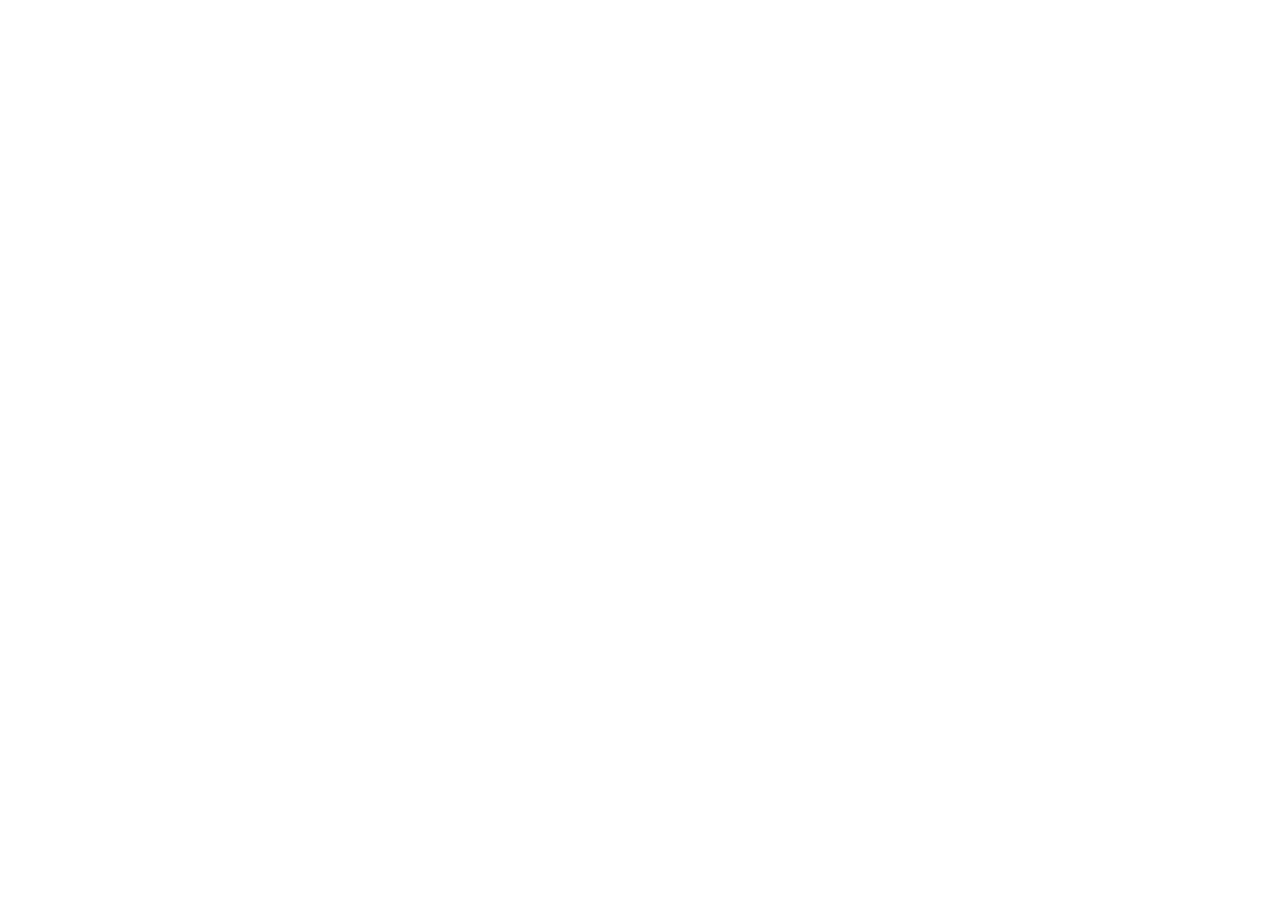
==== index.html @ 69bbf818 "Create index.html" ====
<!DOCTYPE html>
<html lang="pt-br">
<head>
    <meta charset="UTF-8">
    <meta name="viewport" content="width=device-width, initial-scale=1.0">
    <title>Projeto Redes Sociais</title>
    <link rel="shortcut icon" href="favicon.ico" type="image/x-icon">
</head>
<body>
    
</body>
</html>
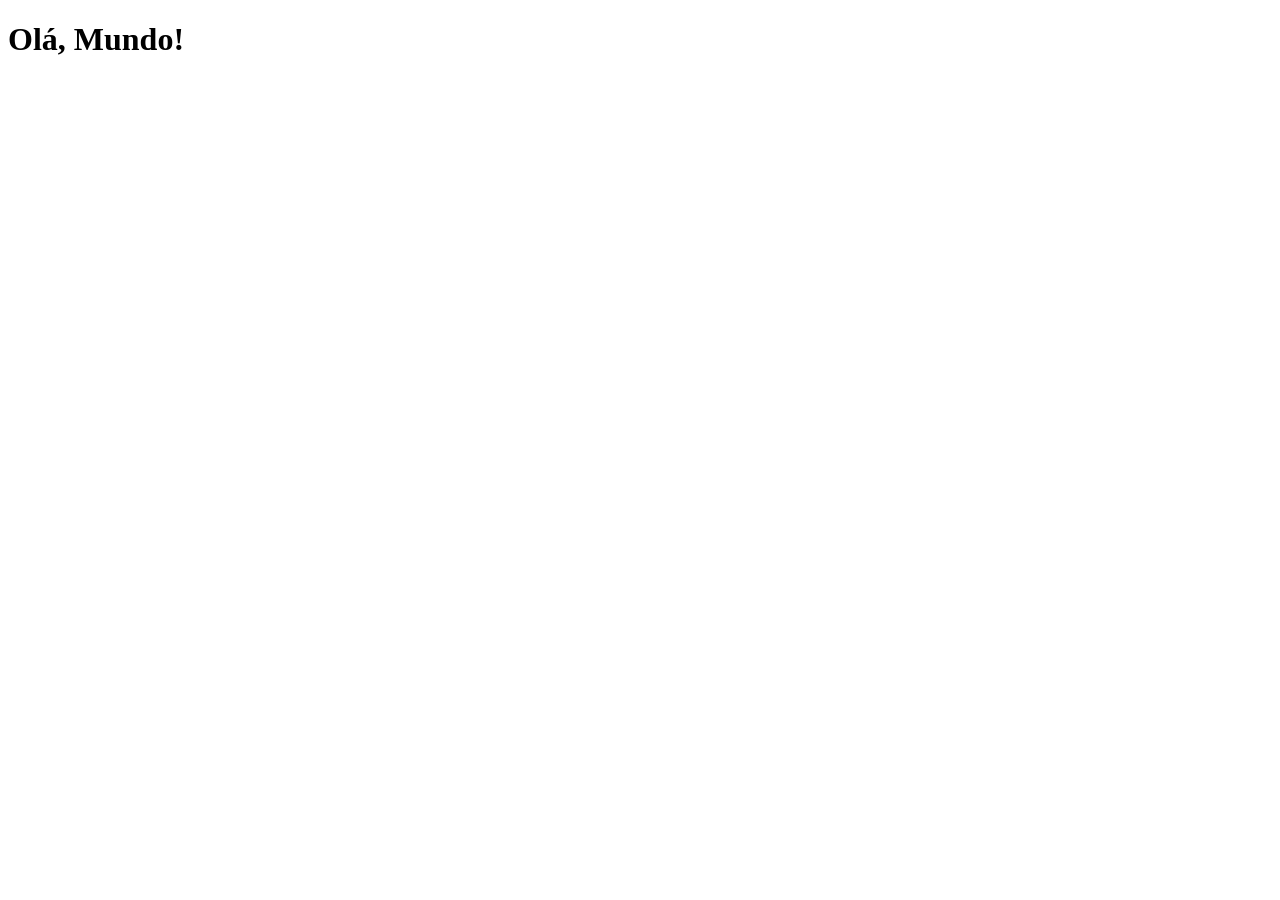
==== commit 8b082f0c: "neww" ====
--- a/index.html
+++ b/index.html
@@ -7,6 +7,6 @@
     <link rel="shortcut icon" href="favicon.ico" type="image/x-icon">
 </head>
 <body>
-    
+    <h1>Olá, Mundo!</h1>
 </body>
 </html>
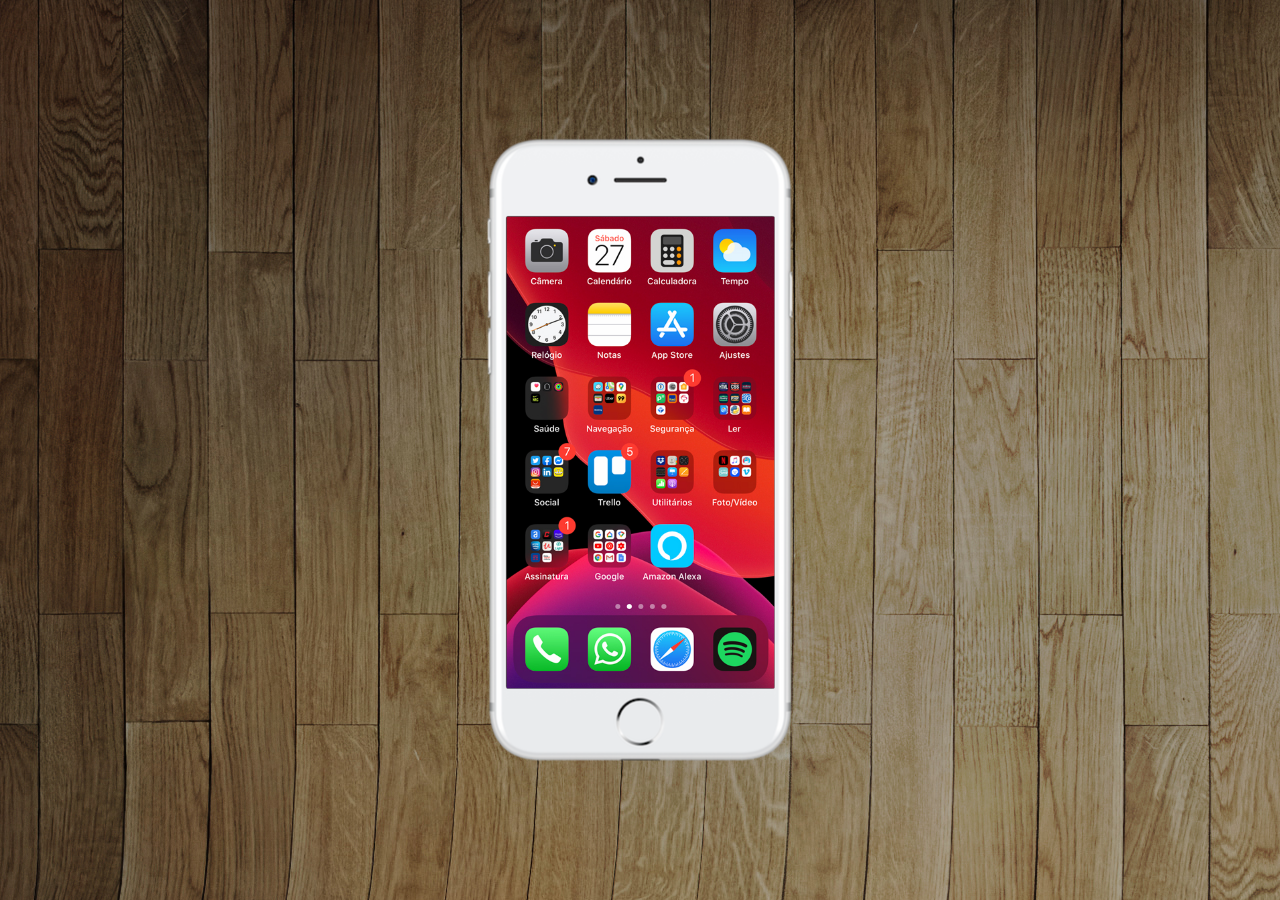
==== commit 5c0d0160: "novo" ====
--- a/index.html
+++ b/index.html
@@ -5,8 +5,21 @@
     <meta name="viewport" content="width=device-width, initial-scale=1.0">
     <title>Projeto Redes Sociais</title>
     <link rel="shortcut icon" href="favicon.ico" type="image/x-icon">
+    <link rel="stylesheet" href="style.css">
 </head>
 <body>
-    <h1>Olá, Mundo!</h1>
+
+    <main>
+        <section id="telefone">
+            <iframe src="home.html" name="tela" id="tela" frameborder="0">
+
+            </iframe>
+        </section>
+
+        <section id="redes-sociais">
+
+        </section>
+    </main>
+
 </body>
 </html>
--- a/style.css
+++ b/style.css
@@ -0,0 +1,39 @@
+@charset "UTF-8";
+
+* {
+    margin: 0px;
+    padding: 0px;
+    font-family: Arial, Helvetica, sans-serif;
+
+}
+
+html, body {
+    height: 100vh;
+    width: 100vw;
+    background-color: black;
+}
+
+main  {
+    position: relative;
+    background-image: url('imagens/fundo-madeira.jpg');
+    height: 100vh;
+}
+
+section#telefone {
+    position: absolute;
+    top: 50%;
+    left: 50%;
+    transform: translate(-50%,-50%);
+    height: 627px;
+    width: 311px;
+    background-image: url('imagens/frame-iphone.png');
+    background-repeat: no-repeat;
+}
+
+iframe#tela {
+    position: relative;
+    top: 80px;
+    left: 22px;
+    width: 268px;
+    height: 472px;
+}
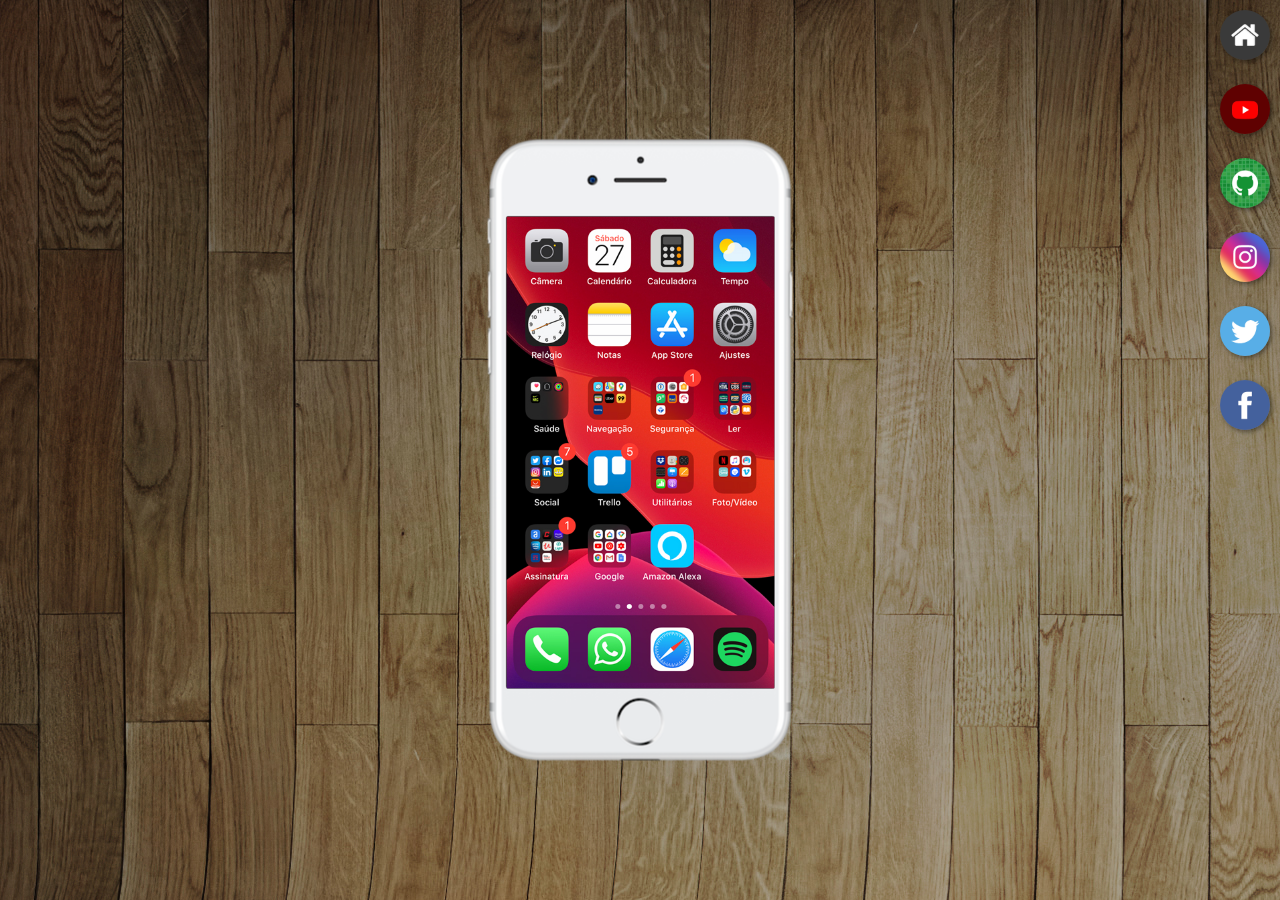
==== commit 20e83672: "criei botões na lateral" ====
--- a/index.html
+++ b/index.html
@@ -12,11 +12,18 @@
     <main>
         <section id="telefone">
             <iframe src="home.html" name="tela" id="tela" frameborder="0">
+                Seu navegador não é compatível com isso.
 
             </iframe>
         </section>
 
         <section id="redes-sociais">
+            <a href="#" target="tela"><img src="imagens/logo-home.jpg" alt=""></a><br>
+            <a href="#" target="tela"><img src="imagens/logo-youtube.jpg" alt=""></a><br>
+            <a href="#" target="tela"><img src="imagens/logo-github.jpg" alt=""></a><br>
+            <a href="#" target="tela"><img src="imagens/logo-instagram.jpg" alt=""></a><br>
+            <a href="#" target="tela"><img src="imagens/logo-twitter.jpg" alt=""></a><br>
+            <a href="#" target="tela"><img src="imagens/logo-facebook.jpg" alt=""></a><br>
 
         </section>
     </main>
--- a/style.css
+++ b/style.css
@@ -36,4 +36,25 @@
     left: 22px;
     width: 268px;
     height: 472px;
+}
+
+section#redes-sociais {
+text-align: right;
+}
+
+section#redes-sociais img {
+    width: 50px;
+    margin: 10px;
+    border-radius: 50%;
+    box-shadow: 2px 2px 5px rgba(0, 0, 0, 0.418);
+    box-sizing: border-box;
+    
+}
+
+section#redes-sociais img:hover {
+    border: 2px solid rgba(255, 255, 255, 0.623);
+    transform: translate(-3px -3px);
+    box-shadow: 5px 5px 10px rgba(0, 0, 0, 0.616);
+    transition: transform .5s, border 1s;
+
 }
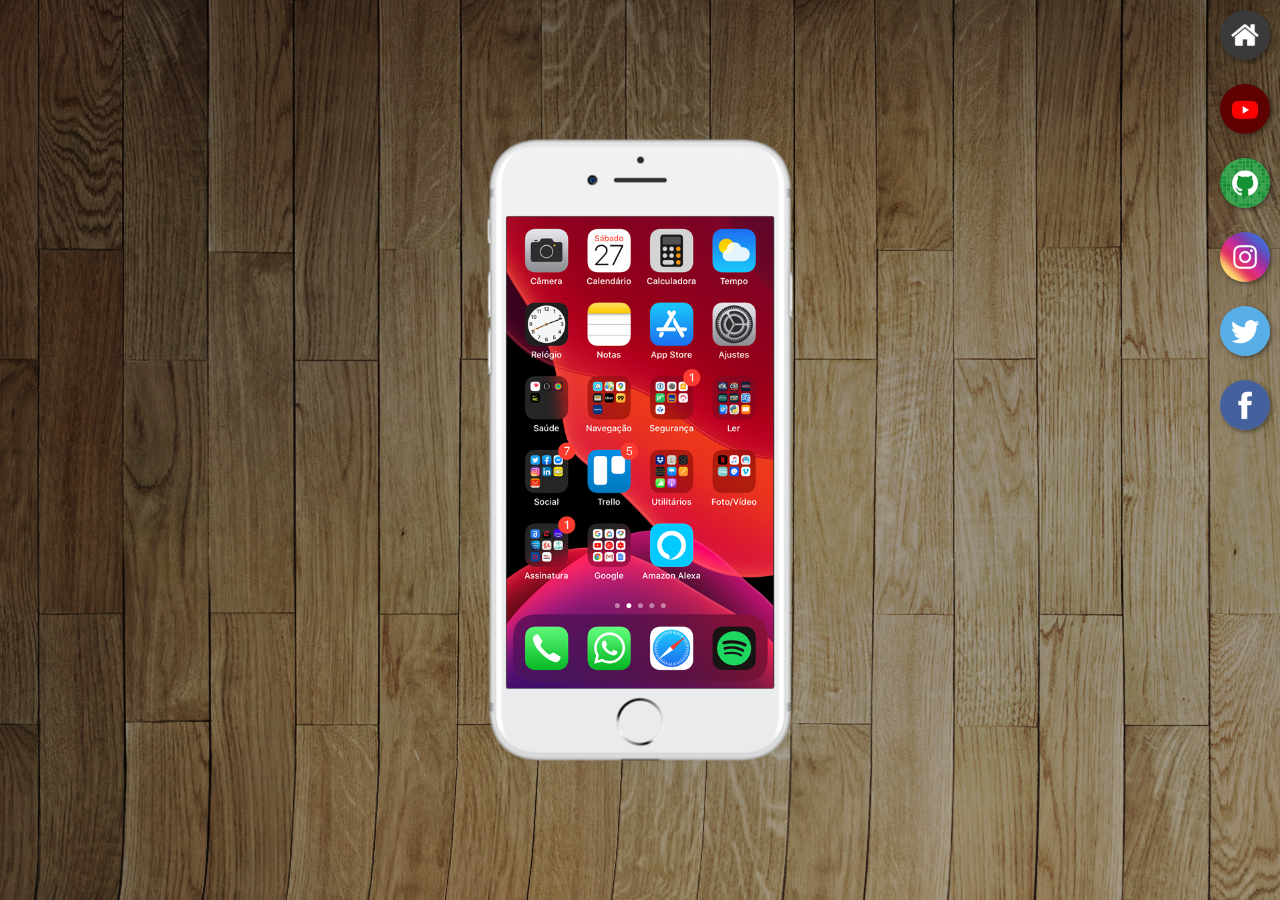
==== commit 6e200447: "agora os botões funcionam!" ====
--- a/index.html
+++ b/index.html
@@ -18,12 +18,12 @@
         </section>
 
         <section id="redes-sociais">
-            <a href="#" target="tela"><img src="imagens/logo-home.jpg" alt=""></a><br>
-            <a href="#" target="tela"><img src="imagens/logo-youtube.jpg" alt=""></a><br>
-            <a href="#" target="tela"><img src="imagens/logo-github.jpg" alt=""></a><br>
-            <a href="#" target="tela"><img src="imagens/logo-instagram.jpg" alt=""></a><br>
-            <a href="#" target="tela"><img src="imagens/logo-twitter.jpg" alt=""></a><br>
-            <a href="#" target="tela"><img src="imagens/logo-facebook.jpg" alt=""></a><br>
+            <a href="home.html" target="tela"><img src="imagens/logo-home.jpg" alt=""></a><br>
+            <a href="youtube.html" target="tela"><img src="imagens/logo-youtube.jpg" alt=""></a><br>
+            <a href="github.html" target="tela"><img src="imagens/logo-github.jpg" alt=""></a><br>
+            <a href="instagram.html" target="tela"><img src="imagens/logo-instagram.jpg" alt=""></a><br>
+            <a href="twitter.html" target="tela"><img src="imagens/logo-twitter.jpg" alt=""></a><br>
+            <a href="facebbok.html" target="tela"><img src="imagens/logo-facebook.jpg" alt=""></a><br>
 
         </section>
     </main>
--- a/style.css
+++ b/style.css
@@ -34,7 +34,7 @@
     position: relative;
     top: 80px;
     left: 22px;
-    width: 268px;
+    width: 267px;
     height: 472px;
 }
 
